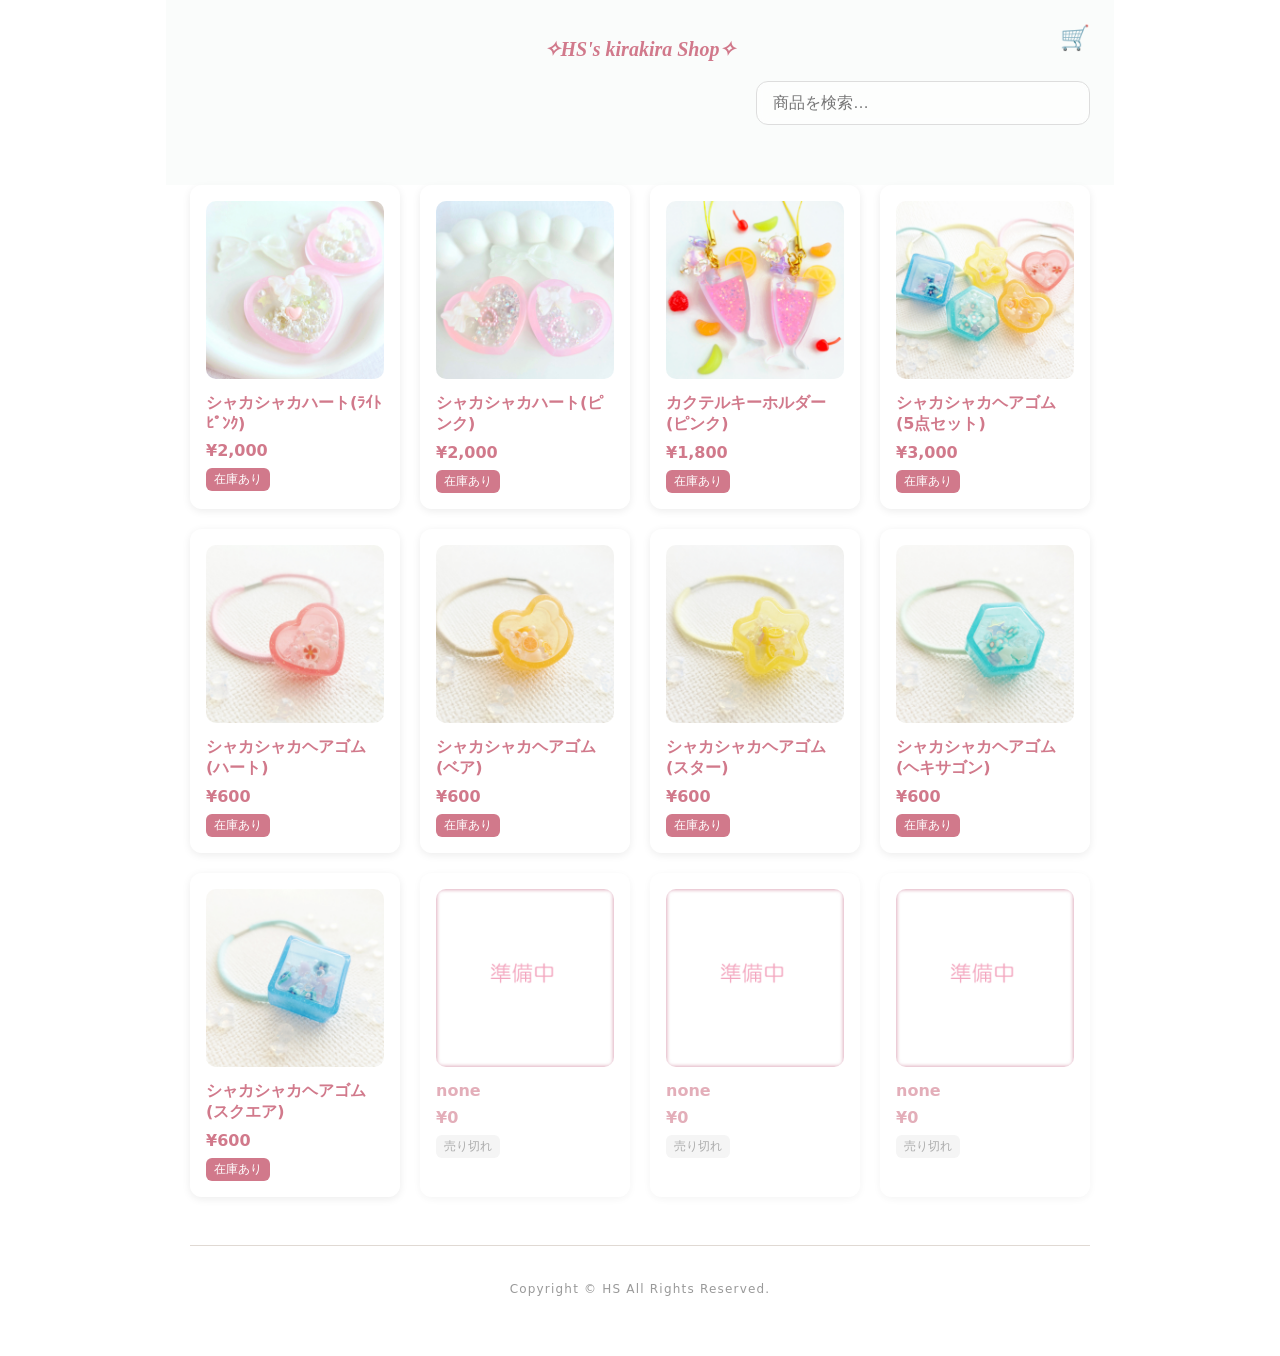
==== shop/index.html @ e24ad4a6 "Add files via upload" ====
<!DOCTYPE html>
<html lang="ja">

<head>
  <meta charset="UTF-8">
  <title>✧HS's kirakira Shop✧</title>

  <script src="js/products.js"></script>

  <link rel="stylesheet" href="css/common.css">

  <style>
    /* ===== 商品グリッド ===== */
    .product-list {
      display: grid;
      grid-template-columns: repeat(auto-fit, minmax(200px, 1fr));
      gap: 20px;
      max-width: 1000px;
      margin: 0 auto;
    }

    /* ===== カード ===== */
    .product-card {
      background: rgba(255, 255, 255, 0.5);
      backdrop-filter: blur(6px);
      border-radius: 12px;
      padding: 16px;
      box-shadow: 0 2px 8px rgba(0, 0, 0, 0.08);
      text-decoration: none;
      color: inherit;
      transition: transform .2s, box-shadow .2s;
    }

    .product-card:hover {
      transform: translateY(-4px);
      box-shadow: 0 4px 12px rgba(0, 0, 0, 0.12);
    }

    .product-card img {
      width: 100%;
      border-radius: 10px;
      margin-bottom: 10px;
    }

    .product-name {
      font-size: 16px;
      font-weight: bold;
      color: #d1798b;
      margin-bottom: 8px;
    }

    .price {
      font-size: 16px;
      font-weight: bold;
      color: #d1798b;
      margin-bottom: 8px;
    }

    /* ===== 在庫ラベル ===== */
    .stock-label {
      display: inline-block;
      padding: 3px 8px;
      font-size: 12px;
      border-radius: 6px;
    }

    .in-stock {
      background: #d1798b;
      color: #fff;
    }

    .sold-out {
      background: #eee;
      color: #777;
    }

    .product-card.soldout {
      opacity: 0.6;
      pointer-events: none;
    }
  </style>
</head>

<body>

  <!-- ===== ヘッダー ===== -->
  <div id="header"></div>

  <script src="js/common.js"></script>
  <script>
    renderHeader();
    renderProducts(); // ページによって変える
  </script>

  <!-- ===== 商品一覧（JSで生成） ===== -->
  <div id="product-list" class="product-list"></div>

  <script src="js/common.js"></script>
  <script>
    renderProducts();
  </script>

  <!-- ===== フッター ===== -->
     <div id="shop-footer"></div>
  <script>
    renderFooter();
  </script>

</body>

</html>
---- shop/css/common.css ----
/* ===== 全体 ===== */
       body {
         font-family: system-ui, sans-serif;
         /* background: #fcf5f2; */
         background-image: url("/images/hiECbackground.png");
         background-size: cover;
         background-attachment: fixed;
         background-position: center;
         background-repeat: no-repeat;
         padding: 24px;
         max-width: 900px;
         margin: 0 auto;
       }

       /* ===== ヘッダー ===== */
       .top-header {
         position: sticky;
         top: 0;
         z-index: 999;
         background: rgba(247, 250, 249, 0.6);
         padding-bottom: 10px;
         margin: -24px -24px 0;
         padding-left: 24px;
         padding-right: 24px;
         padding-top: 24px;
       }

       .logo {
         font-family: 'Cormorant Garamond', serif;
         font-style: italic;
         font-size: 20px;
         font-weight: bold;
         color: #575757;
         text-decoration: none;
       }

       .logo a {
         color: #d1798b;
         text-decoration: none;
       }

       .logo img {
         height: 40px;
         width: auto;
       }

       .header-row {
         position: relative;
       }

       .cart-icon {
         position: absolute;
         top: 0;
         right: 0;
         font-size: 24px;
         text-decoration: none;
         color: #444;
       }

       .badge {
         position: absolute;
         top: -6px;
         right: -10px;
         background: #d1798b;
         color: #fff;
         font-size: 12px;
         padding: 2px 6px;
         border-radius: 999px;
         display: none;
       }

       h1 {
         font-size: 24px;
         text-align: center;
         margin-bottom: 20px;
         color: #575757;
       }

       /* ===== 検索バー ===== */
       .search-area {
         display: flex;
         justify-content: flex-end;
         margin-bottom: 20px;
       }

       .search-box {
         width: 100%;
         max-width: 300px;
         padding: 12px 16px;
         margin-bottom: 30px;
         font-size: 16px;
         border-radius: 12px;
         border: 1px solid #ddd;
         background: rgba(255, 255, 255, 0.6);
         backdrop-filter: blur(6px);
         outline: none;
         transition: box-shadow .2s;
       }

       .search-box:focus {
         box-shadow: 0 0 0 3px rgba(192, 90, 123, 0.3);
       }

       /* 検索結果の画像（スマホ） */
       .product-card.search-result img {
         width: 80%;
         margin: 0 auto 10px;
         display: block;
       }

       @media (min-width: 768px) {
         .product-card.search-result img {
           width: 60%;
         }
       }

       /* ===== フッター ===== */
       .shop-footer {
         text-align: center;
         padding: 24px;
         margin-top: 48px;
         font-size: 12px;
         color: #999;
         border-top: 1px solid #e0d9d3;
         letter-spacing: 0.1em;
       }
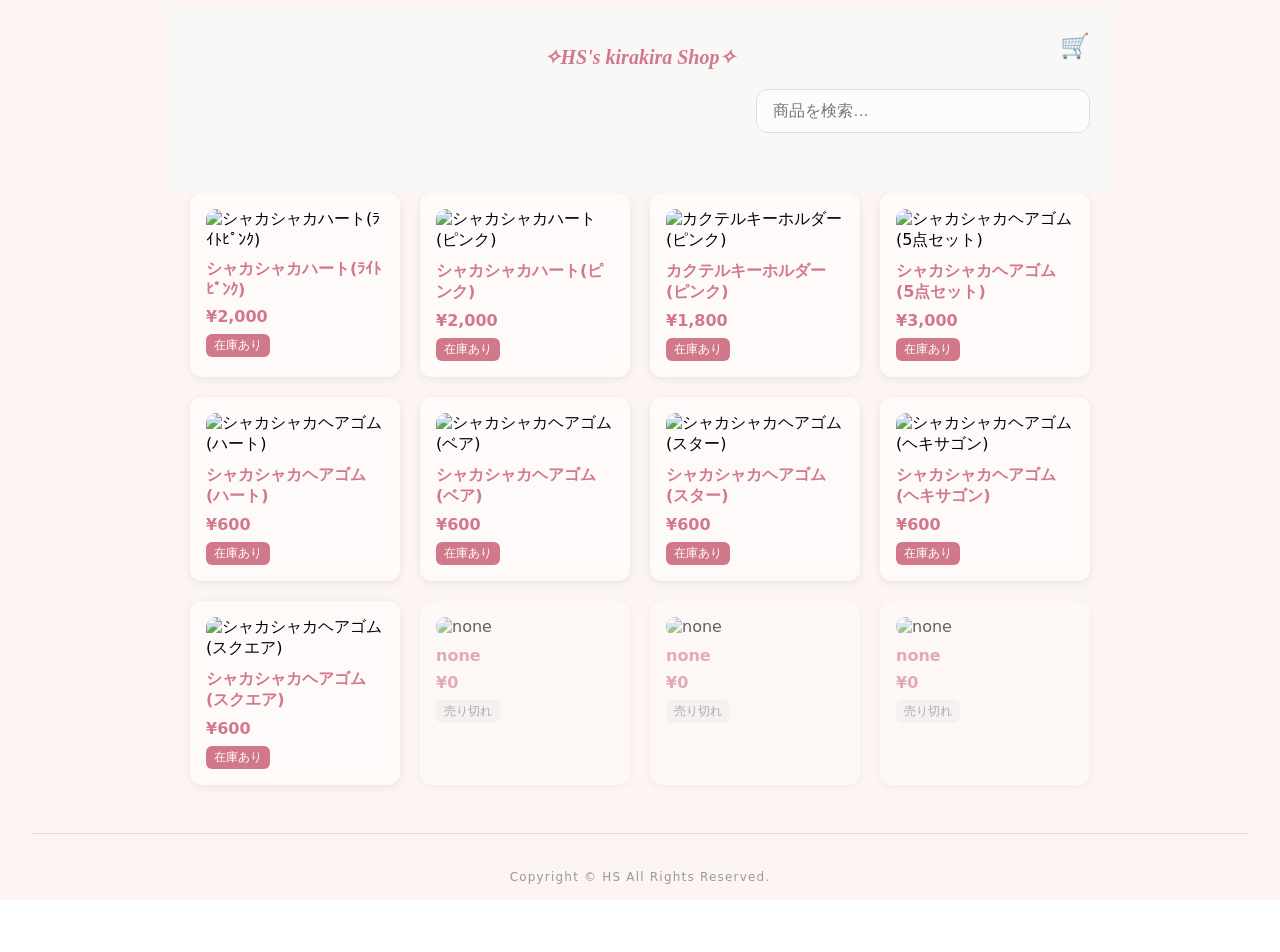
==== commit 64e394d7: "Add files via upload" ====
--- a/shop/index.html
+++ b/shop/index.html
@@ -86,25 +86,23 @@
   <!-- ===== ヘッダー ===== -->
   <div id="header"></div>
 
-  <script src="js/common.js"></script>
-  <script>
-    renderHeader();
-    renderProducts(); // ページによって変える
-  </script>
+  <!-- ===== ヘッダー以下 ===== -->
+  <div class="container">
 
-  <!-- ===== 商品一覧（JSで生成） ===== -->
-  <div id="product-list" class="product-list"></div>
+    <!-- ===== 商品一覧（JSで生成） ===== -->
+    <div id="product-list" class="product-list"></div>
 
-  <script src="js/common.js"></script>
-  <script>
-    renderProducts();
-  </script>
+    <!-- ===== フッター ===== -->
+    <div id="shop-footer"></div>
 
-  <!-- ===== フッター ===== -->
-     <div id="shop-footer"></div>
-  <script>
-    renderFooter();
-  </script>
+    <script src="js/common.js"></script>
+    <script>
+      renderHeader();
+      renderProducts();
+      renderFooter();
+    </script>
+
+  </div>
 
 </body>
 
--- a/shop/css/common.css
+++ b/shop/css/common.css
@@ -2,14 +2,12 @@
        body {
          font-family: system-ui, sans-serif;
          /* background: #fcf5f2; */
-         background-image: url("/images/hiECbackground.png");
+         background-image: url("../images/hiECbackground.png");
          background-size: cover;
          background-attachment: fixed;
          background-position: center;
          background-repeat: no-repeat;
          padding: 24px;
-         max-width: 900px;
-         margin: 0 auto;
        }
 
        /* ===== ヘッダー ===== */
@@ -18,11 +16,11 @@
          top: 0;
          z-index: 999;
          background: rgba(247, 250, 249, 0.6);
-         padding-bottom: 10px;
-         margin: -24px -24px 0;
-         padding-left: 24px;
-         padding-right: 24px;
-         padding-top: 24px;
+         padding: 24px 24px 10px;
+         margin-top: -24px;
+         max-width: 900px;
+         margin-left: auto;
+         margin-right: auto;
        }
 
        .logo {
@@ -114,6 +112,66 @@
          }
        }
 
+       /* ===== ヘッダー以下 ===== */
+       .container {
+         max-width: 900px;
+         margin: 0 auto;
+       }
+
+       /* ===== おすすめ商品 ===== */
+       .recommend-title {
+         font-size: 20px;
+         margin: 30px 0 10px;
+         color: #575757;
+         text-align: center;
+         border-top: 1px solid #ddd;
+         padding-top: 30px;
+       }
+
+       .product-list {
+         display: grid;
+         grid-template-columns: repeat(auto-fit, minmax(200px, 1fr));
+         gap: 20px;
+         max-width: 1000px;
+         margin: 0 auto;
+       }
+
+       .product-card {
+         background: rgba(255, 255, 255, 0.5);
+         backdrop-filter: blur(6px);
+         border-radius: 12px;
+         padding: 16px;
+         box-shadow: 0 2px 8px rgba(0, 0, 0, 0.08);
+         text-decoration: none;
+         color: inherit;
+         transition: transform .2s, box-shadow .2s;
+       }
+
+       .product-card:hover {
+         transform: translateY(-4px);
+         box-shadow: 0 4px 12px rgba(0, 0, 0, 0.12);
+       }
+
+       .product-card img {
+         width: 100%;
+         border-radius: 10px;
+         margin-bottom: 10px;
+       }
+
+       .product-card .product-name {
+         font-size: 16px;
+         font-weight: bold;
+         color: #d1798b;
+         margin-bottom: 8px;
+       }
+
+       .product-card .price {
+         font-size: 16px;
+         font-weight: bold;
+         color: #d1798b;
+         margin-bottom: 8px;
+       }
+
        /* ===== フッター ===== */
        .shop-footer {
          text-align: center;
